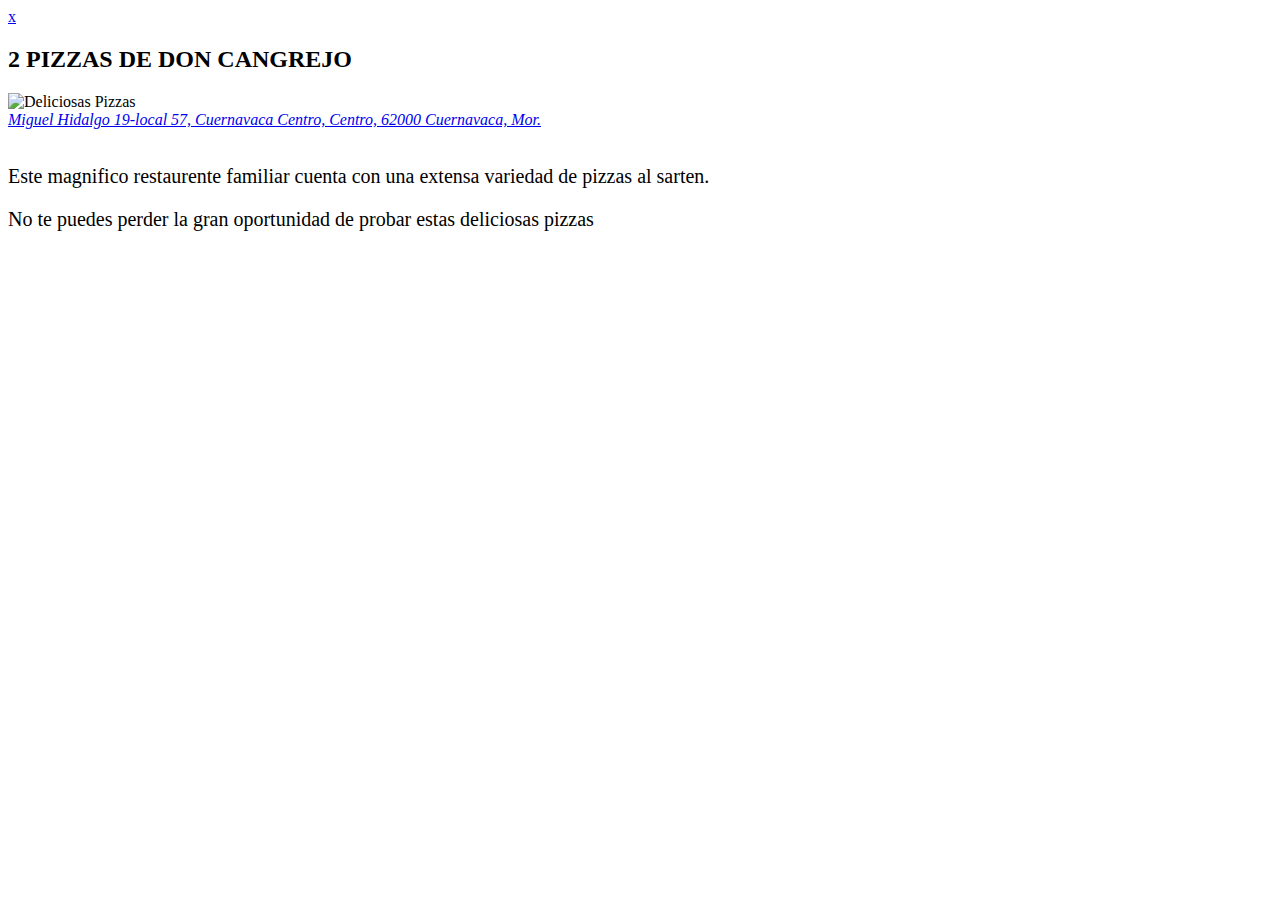
==== boletines/restaurentes/pizzasdedoncangrejo.html @ a1637a29 "subi mi segunda pagina" ====
<!DOCTYPE html>
<html lang="en" dir="ltr">

<head>
  <meta charset="utf-8">
  <title>LAS MEJORES PIZZAS DE CUERNAVA</title>
  <link
   rel="stylesheet"
   href="https://cdnjs.cloudflare.com/ajax/libs/animate.css/4.1.1/animate.min.css"
 >
  <link rel="preconnect" href="https://fonts.gstatic.com">
<link href="https://fonts.googleapis.com/css2?family=Roboto+Slab&display=swap" rel="stylesheet">
  <link rel="stylesheet" href="../assets/css/normalize.css">
  <link rel="stylesheet" href="../assets/css/main.css">
  <link rel="stylesheet" href="../assets/font-awesome/css/all.min.css">
</head>

<body>
  <div class="container">
      <div class="content animate__animated animate__flipInX">
      <div class="actions">
        <a href="../index.html" class="close">
          <span>x</span>
        </a>
      </div>
      <header>
        <h2 class="title-item">
          <span class="position">2</span>
           PIZZAS DE DON CANGREJO</h2>
      </header>
<section>
  <img src="pizzasdedoncangrejo.jpg" class="main-image" alt="Deliciosas Pizzas">
  <address class="address">
    <i class="fas fa-map-marker"></i>
    <a href="https://www.google.com/maps/place/vivace+pizza/@18.9211933,-99.2547829,14z/data=!4m9!1m2!2m1!1spizzerias+en+cuernavaca!3m5!1s0x85cdde527c70ec0b:0x178d520de009db49!8m2!3d18.9211933!4d-99.2372734!15sChdwaXp6ZXJpYXMgZW4gY3Vlcm5hdmFjYVokCglwaXp6ZXJpYXMiF3BpenplcmlhcyBlbiBjdWVybmF2YWNhkgEQcGl6emFfcmVzdGF1cmFudA"
    target="_blank">

Miguel Hidalgo 19-local 57, Cuernavaca Centro, Centro, 62000 Cuernavaca, Mor.
    </a>

  <div class="text">

  <p class="paragraph">

  </address>


    <dt style="font-size:20px;text-transform;color:black;uppercase;margin-bottom:30px;margin-top:36px;">
      <dt style="font-size:20px;text-transform;color:black;uppercase;margin-bottom:30px;margin-top:36px;">
      <p class="paragraph">
  Este magnifico restaurente familiar cuenta con una extensa variedad de pizzas al sarten.
</p>
<p class="paragraph">
  No te puedes perder la gran oportunidad de probar estas deliciosas pizzas</p>
      </dt>
        </div>
  </section>
</div>
 </div>
<script src="../assets/scripts/main.js"></script>
</body>
</html>
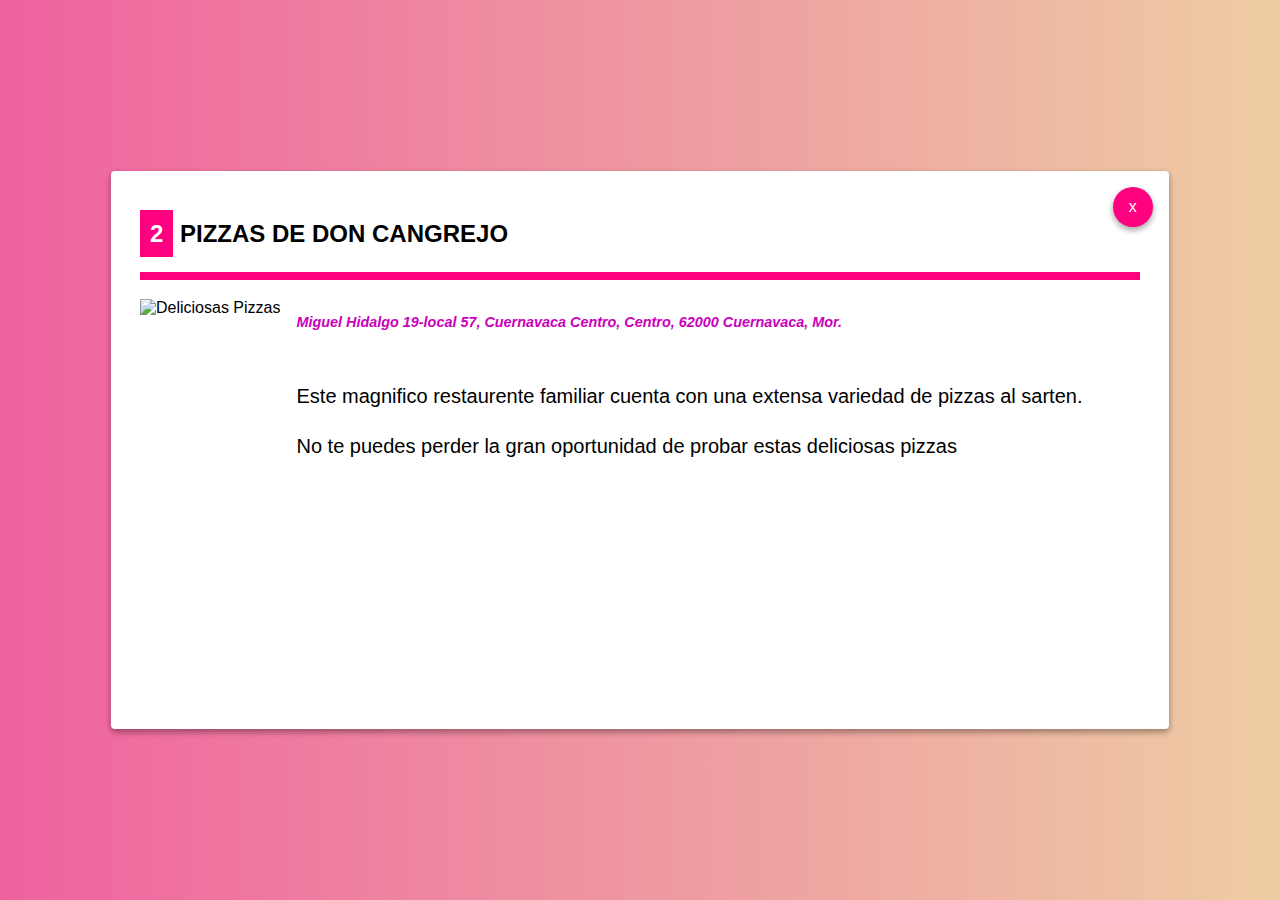
==== commit 082e2381: "ruta absoluta" ====
--- a/boletines/restaurentes/pizzasdedoncangrejo.html
+++ b/boletines/restaurentes/pizzasdedoncangrejo.html
@@ -10,8 +10,8 @@
  >
   <link rel="preconnect" href="https://fonts.gstatic.com">
 <link href="https://fonts.googleapis.com/css2?family=Roboto+Slab&display=swap" rel="stylesheet">
-  <link rel="stylesheet" href="../assets/css/normalize.css">
-  <link rel="stylesheet" href="../assets/css/main.css">
+  <link rel="stylesheet" href="../css/normalize.css">
+    <link rel="stylesheet" href="../css/main.css">
   <link rel="stylesheet" href="../assets/font-awesome/css/all.min.css">
 </head>
 
--- a/boletines/css/main.css
+++ b/boletines/css/main.css
@@ -0,0 +1,160 @@
+/*
+99c1de
+fad2e1
+ffd500
+eddcd2
+9b9b7a
+*/
+
+
+
+.container {
+  background: #EECDA3;
+  background: -webkit-linear-gradient(to right, #EF629F, #EECDA3);
+  background: linear-gradient(to right, #EF629F, #EECDA3);
+  height: 100vh;
+  display: flex;
+  align-items: center;
+  justify-content: center;
+}
+
+    .content{
+        max-width: 1000px;
+
+        width: 100%;
+        height: 100vh;
+        background-color: #fff;
+        box-shadow: 0 3px 6px rgba(0,0,0,0.16),0 3px 6px rgba(0,0,0,0.23);
+        border-radius: 4px;
+        position: relative;
+
+        overflow: scroll;
+    }
+    .content{
+      padding: 1em;
+    }
+    td{
+      display: block;
+      width: 100%;
+    }
+    td:nth-of-type(1){
+    font-size: 1.5em;
+    font-weight: bold;
+    color: #ff006e;
+    }
+
+    th{
+      display: none;
+    }
+
+.position {
+background-color: #ff0080;
+  color: white;
+  padding: 10px;
+}
+
+.actions {
+position: absolute;
+top:1em;
+right:1em;
+}
+.close{
+height: 40px;
+width: 40px;
+color: white;
+border-radius: 50px;
+background-color: #ff0080;
+display: inline-block;
+  box-shadow: 0 3px 6px rgba(0,0,0,0.16),0 3px 6px rgba(0,0,0,0.23);
+  font-weight: 300;
+  cursor:pointer;
+  display:flex;
+  align-items: center;
+  justify-content: center;
+}
+.title-item {
+border-bottom: solid;
+border-width: 8px;
+border-color: #ff0080;
+padding-bottom: 1em;
+}
+
+.address{
+font-weight: bold;
+color: #ffd500;
+font-size: 0.9em;
+margin-top: 1em;
+display: inline-block;
+}
+
+.main-image{
+float: left;
+margin-right: 1em;
+height: 250px;
+}
+
+     html {
+    font-family: 'Pattaya', sans-serif;
+  }
+    a{
+        text-decoration: none;
+        color: #cb00bd;
+    }
+
+a:hover{
+text-decoration: none;
+color:#f08080;
+}
+img {
+max-width: 100%;
+}
+    .title{
+        text-transform: uppercase;
+        text-align: center;
+    }
+
+    .fa-star{
+        color: #ffd500;
+    }
+
+    .paragraph{
+        line-height: 1.5em;
+        text-align: justify;
+    }
+
+    .table{
+        width: 100%;
+        border-spacing: 0;
+    }
+
+    .table td, .table th{
+        padding: 1em;
+        text-align: left;
+    }
+
+    .table tr:nth-child(even) {
+        background-color: #d3dfe8;
+      }
+      @media (min-width:900px) {
+th{
+display: table-cell;
+}
+td{
+  width: auto;
+display: table-cell;
+}
+td:nth-last-of-type(1){
+  font-size: 1em;
+}
+
+.content{
+padding: 1.8em;
+}
+
+      }
+@media (min-height:550px) {
+.content {
+  height: 500px;
+}
+
+}
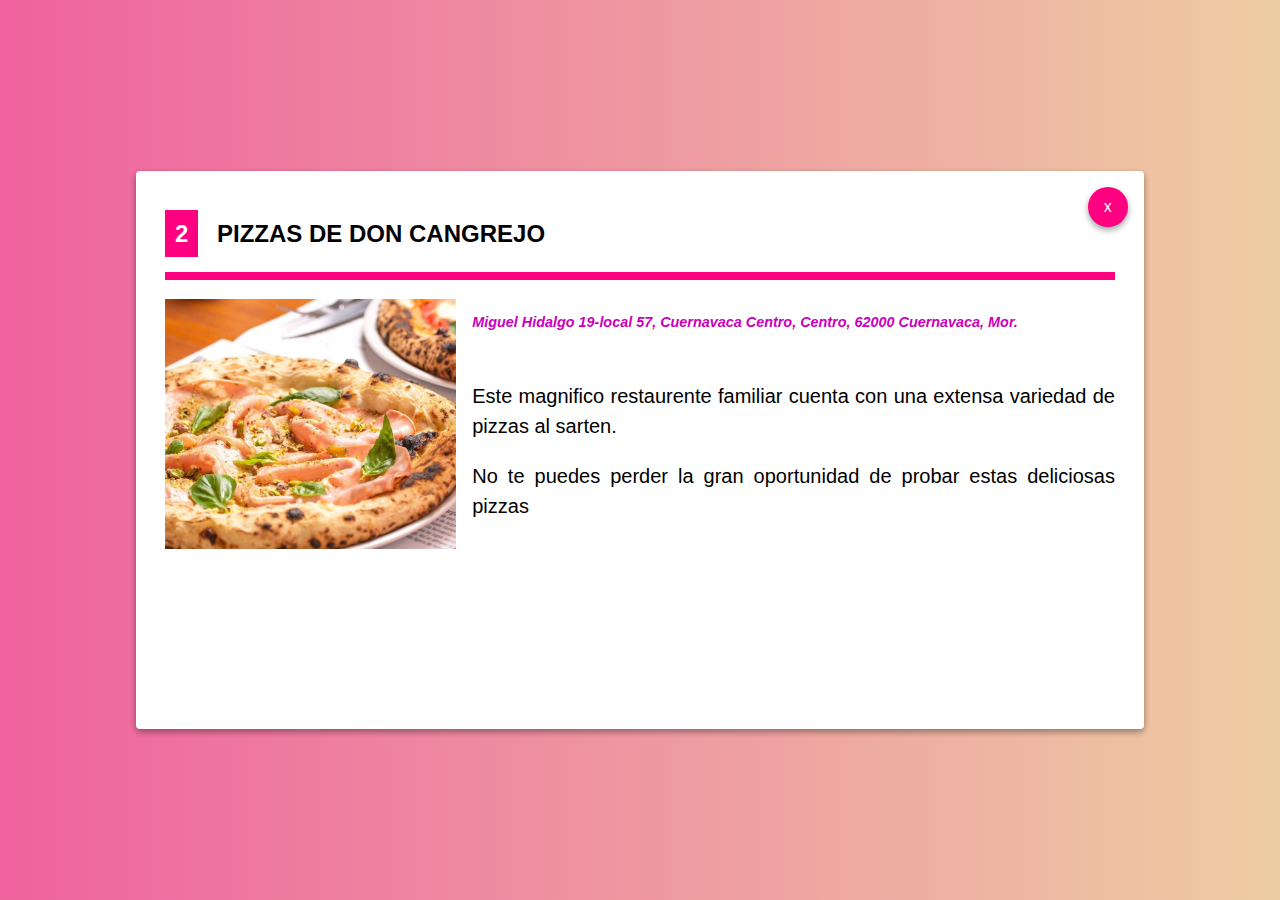
==== commit 397e2e8f: "prueba1" ====
--- a/boletines/restaurentes/pizzasdedoncangrejo.html
+++ b/boletines/restaurentes/pizzasdedoncangrejo.html
@@ -3,6 +3,7 @@
 
 <head>
   <meta charset="utf-8">
+    <meta name="viewport" content="width=device-width, initial-scale=1.0">
   <title>LAS MEJORES PIZZAS DE CUERNAVA</title>
   <link
    rel="stylesheet"
@@ -29,7 +30,7 @@
            PIZZAS DE DON CANGREJO</h2>
       </header>
 <section>
-  <img src="pizzasdedoncangrejo.jpg" class="main-image" alt="Deliciosas Pizzas">
+<img src="../assets/images/pizzasdedoncangrejo.jpg" class="main-image" alt="Deliciosas Pizzas">
   <address class="address">
     <i class="fas fa-map-marker"></i>
     <a href="https://www.google.com/maps/place/vivace+pizza/@18.9211933,-99.2547829,14z/data=!4m9!1m2!2m1!1spizzerias+en+cuernavaca!3m5!1s0x85cdde527c70ec0b:0x178d520de009db49!8m2!3d18.9211933!4d-99.2372734!15sChdwaXp6ZXJpYXMgZW4gY3Vlcm5hdmFjYVokCglwaXp6ZXJpYXMiF3BpenplcmlhcyBlbiBjdWVybmF2YWNhkgEQcGl6emFfcmVzdGF1cmFudA"
--- a/boletines/css/main.css
+++ b/boletines/css/main.css
@@ -19,15 +19,13 @@
 }
 
     .content{
-        max-width: 1000px;
-
+        max-width: 950px;
         width: 100%;
         height: 100vh;
         background-color: #fff;
         box-shadow: 0 3px 6px rgba(0,0,0,0.16),0 3px 6px rgba(0,0,0,0.23);
         border-radius: 4px;
         position: relative;
-
         overflow: scroll;
     }
     .content{
@@ -51,6 +49,7 @@
 background-color: #ff0080;
   color: white;
   padding: 10px;
+  margin-right:0.5em;
 }
 
 .actions {
